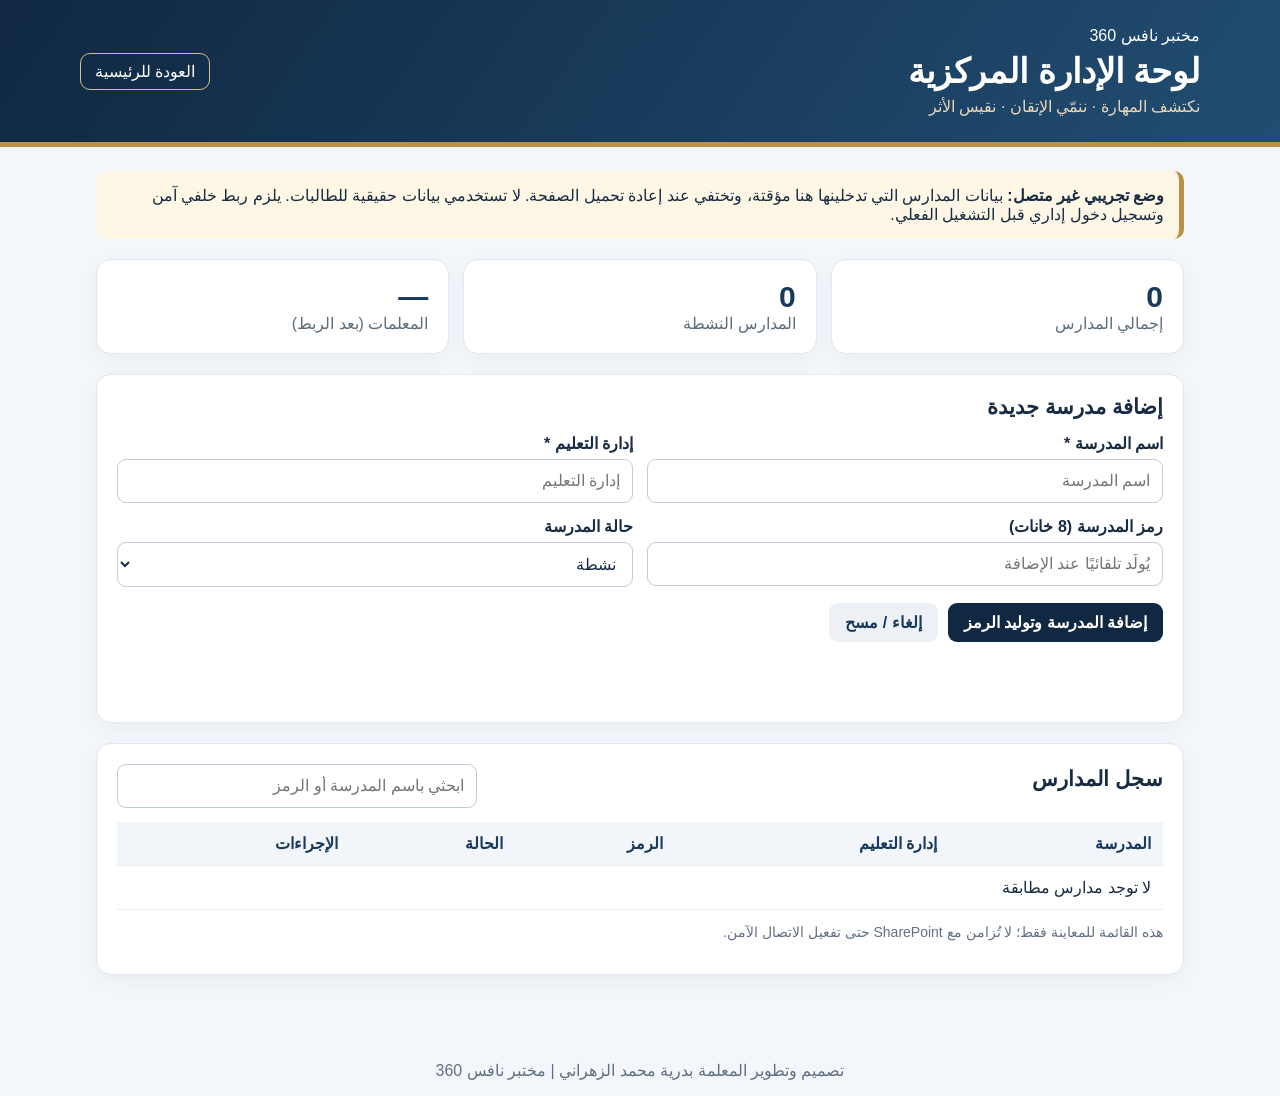
==== admin/index.html @ 59c5212e "Create index.html" ====
<!doctype html>
<html lang="ar" dir="rtl">
<head>
<meta charset="utf-8">
<meta name="viewport" content="width=device-width,initial-scale=1">
<meta name="theme-color" content="#102842">
<title>مختبر نافس 360 | لوحة الإدارة</title>
<style>
:root {
  font-family:Tahoma,Arial,sans-serif;
  color:#172b43;
  background:#f3f6fa;
}
* { box-sizing:border-box; }
body { margin:0; }
header {
  background:linear-gradient(125deg,#102842,#214d72);
  color:#fff;
  border-bottom:5px solid #bc9147;
  padding:26px 18px;
}
header .wrap,main { max-width:1120px;margin:auto; }
h1 { margin:6px 0;font-size:clamp(24px,3vw,34px); }
header p { margin:0;color:#e8d7b8; }
.top {
  display:flex;
  align-items:center;
  justify-content:space-between;
  gap:16px;
  flex-wrap:wrap;
}
a { color:inherit; }
.home {
  border:1px solid #d7bd86;
  padding:8px 14px;
  border-radius:10px;
  text-decoration:none;
}
main { padding:24px 16px 50px; }
.notice {
  background:#fff7e6;
  border-right:5px solid #bc9147;
  padding:15px;
  border-radius:10px;
  margin-bottom:20px;
}
.stats {
  display:grid;
  grid-template-columns:repeat(3,1fr);
  gap:14px;
  margin-bottom:20px;
}
.stat,.panel {
  background:#fff;
  border:1px solid #e0e7f0;
  border-radius:15px;
  padding:20px;
  box-shadow:0 6px 20px #1028420b;
}
.stat strong {
  display:block;
  font-size:30px;
  color:#173a5c;
}
.stat span { color:#5c6d7c; }
h2 { margin:0 0 15px;font-size:21px; }
.formgrid {
  display:grid;
  grid-template-columns:repeat(2,1fr);
  gap:14px;
}
label { display:block;font-weight:700;margin-bottom:6px; }
input,select {
  width:100%;
  padding:12px;
  border:1px solid #bfcbd8;
  border-radius:9px;
  font:inherit;
  background:#fff;
  color:#172b43;
}
input:focus,select:focus,button:focus-visible {
  outline:3px solid #d4ac5d;
  outline-offset:2px;
}
.actions {
  display:flex;
  gap:10px;
  flex-wrap:wrap;
  margin-top:16px;
}
button {
  font:inherit;
  border:0;
  border-radius:9px;
  padding:10px 16px;
  cursor:pointer;
  background:#102842;
  color:#fff;
  font-weight:bold;
}
button.secondary { background:#edf1f6;color:#173a5c; }
button.warn { background:#805122; }
button:disabled { opacity:.55;cursor:not-allowed; }
.panel { margin-bottom:20px; }
.toolbar {
  display:flex;
  gap:12px;
  align-items:center;
  justify-content:space-between;
  flex-wrap:wrap;
  margin-bottom:14px;
}
.toolbar input { max-width:360px; }
.tablewrap { overflow-x:auto; }
table {
  width:100%;
  border-collapse:collapse;
  min-width:650px;
}
th,td {
  text-align:right;
  padding:12px;
  border-bottom:1px solid #e8edf3;
}
th { background:#f2f5fa;color:#173a5c; }
td button { padding:6px 9px;font-size:13px;margin:2px; }
.status { font-weight:bold; }
.on { color:#176d4c; }
.off { color:#995526; }
.muted { color:#617084;font-size:14px; }
#message { min-height:28px;font-weight:bold; }
footer { text-align:center;color:#607082;padding:16px; }
@media(max-width:700px) {
  .stats { grid-template-columns:1fr; }
  .formgrid { grid-template-columns:1fr; }
  .stat strong { font-size:25px; }
}
</style>
</head>
<body>

<header>
  <div class="wrap top">
    <div>
      <div>مختبر نافس 360</div>
      <h1>لوحة الإدارة المركزية</h1>
      <p>نكتشف المهارة · ننمّي الإتقان · نقيس الأثر</p>
    </div>
    <a class="home" href="../">العودة للرئيسية</a>
  </div>
</header>

<main>
  <div class="notice">
    <strong>وضع تجريبي غير متصل:</strong>
    بيانات المدارس التي تدخلينها هنا مؤقتة، وتختفي عند إعادة تحميل الصفحة.
    لا تستخدمي بيانات حقيقية للطالبات.
    يلزم ربط خلفي آمن وتسجيل دخول إداري قبل التشغيل الفعلي.
  </div>

  <section class="stats" aria-label="المؤشرات">
    <div class="stat">
      <strong id="total">0</strong>
      <span>إجمالي المدارس</span>
    </div>
    <div class="stat">
      <strong id="active">0</strong>
      <span>المدارس النشطة</span>
    </div>
    <div class="stat">
      <strong id="teachers">—</strong>
      <span>المعلمات (بعد الربط)</span>
    </div>
  </section>

  <section class="panel">
    <h2 id="formTitle">إضافة مدرسة جديدة</h2>
    <form id="schoolForm">
      <div class="formgrid">
        <div>
          <label for="schoolName">اسم المدرسة *</label>
          <input id="schoolName" maxlength="120"
                 required placeholder="اسم المدرسة">
        </div>
        <div>
          <label for="educationOffice">إدارة التعليم *</label>
          <input id="educationOffice" maxlength="120"
                 required placeholder="إدارة التعليم">
        </div>
        <div>
          <label for="schoolCode">رمز المدرسة (8 خانات)</label>
          <input id="schoolCode" readonly
                 placeholder="يُولّد تلقائيًا عند الإضافة">
        </div>
        <div>
          <label for="schoolStatus">حالة المدرسة</label>
          <select id="schoolStatus">
            <option value="active">نشطة</option>
            <option value="inactive">غير نشطة</option>
          </select>
        </div>
      </div>
      <div class="actions">
        <button id="saveBtn" type="submit">
          إضافة المدرسة وتوليد الرمز
        </button>
        <button class="secondary" id="resetBtn" type="button">
          إلغاء / مسح
        </button>
      </div>
      <p id="message" role="status" aria-live="polite"></p>
    </form>
  </section>

  <section class="panel">
    <div class="toolbar">
      <h2>سجل المدارس</h2>
      <input id="search" type="search"
             placeholder="ابحثي باسم المدرسة أو الرمز"
             aria-label="البحث في المدارس">
    </div>
    <div class="tablewrap">
      <table>
        <thead>
          <tr>
            <th>المدرسة</th>
            <th>إدارة التعليم</th>
            <th>الرمز</th>
            <th>الحالة</th>
            <th>الإجراءات</th>
          </tr>
        </thead>
        <tbody id="rows">
          <tr><td colspan="5">لم تُضف مدارس بعد</td></tr>
        </tbody>
      </table>
    </div>
    <p class="muted">
      هذه القائمة للمعاينة فقط؛ لا تُزامن مع SharePoint
      حتى تفعيل الاتصال الآمن.
    </p>
  </section>
</main>

<footer>
  تصميم وتطوير المعلمة بدرية محمد الزهراني | مختبر نافس 360
</footer>

<script>
(() => {
  'use strict';

  // بيانات تجريبية مؤقتة داخل الذاكرة.
  const schools = [];
  let editing = null;

  const $ = id => document.getElementById(id);
  const form = $('schoolForm');
  const rows = $('rows');
  const message = $('message');

  function notify(text, error = false) {
    message.textContent = text;
    message.style.color = error ? '#a22b2b' : '#176d4c';
  }

  function newCode() {
    const alphabet = 'ABCDEFGHJKLMNPQRSTUVWXYZ23456789';
    let code;
    do {
      const bytes = new Uint32Array(8);
      crypto.getRandomValues(bytes);
      code = Array.from(bytes, n =>
        alphabet[n % alphabet.length]
      ).join('');
    } while (schools.some(s => s.code === code));
    return code;
  }

  function clearForm() {
    editing = null;
    form.reset();
    $('schoolCode').value = '';
    $('formTitle').textContent = 'إضافة مدرسة جديدة';
    $('saveBtn').textContent = 'إضافة المدرسة وتوليد الرمز';
    notify('');
  }

  function render() {
    const query = $('search').value.trim().toLocaleLowerCase('ar');

    $('total').textContent = schools.length;
    $('active').textContent =
      schools.filter(s => s.status === 'active').length;

    rows.replaceChildren();

    const filtered = schools.filter(s =>
      (s.name + ' ' + s.office + ' ' + s.code)
        .toLocaleLowerCase('ar').includes(query)
    );

    if (!filtered.length) {
      const tr = rows.insertRow();
      const td = tr.insertCell();
      td.colSpan = 5;
      td.textContent = 'لا توجد مدارس مطابقة';
      return;
    }

    for (const s of filtered) {
      const tr = rows.insertRow();

      for (const value of [s.name, s.office, s.code]) {
        tr.insertCell().textContent = value;
      }

      const status = tr.insertCell();
      const tag = document.createElement('span');
      tag.className = 'status ' +
        (s.status === 'active' ? 'on' : 'off');
      tag.textContent =
        s.status === 'active' ? 'نشطة' : 'غير نشطة';
      status.append(tag);

      const actions = tr.insertCell();

      const edit = document.createElement('button');
      edit.textContent = 'تعديل';
      edit.type = 'button';
      edit.addEventListener('click', () => {
        editing = s.code;
        $('schoolName').value = s.name;
        $('educationOffice').value = s.office;
        $('schoolCode').value = s.code;
        $('schoolStatus').value = s.status;
        $('formTitle').textContent = 'تعديل بيانات المدرسة';
        $('saveBtn').textContent = 'حفظ التعديلات';
        notify('');
        form.scrollIntoView({
          behavior:'smooth',
          block:'start'
        });
      });

      const toggle = document.createElement('button');
      toggle.type = 'button';
      toggle.className = 'warn';
      toggle.textContent =
        s.status === 'active' ? 'تعطيل' : 'تفعيل';

      toggle.addEventListener('click', () => {
        s.status =
          s.status === 'active' ? 'inactive' : 'active';
        render();
        notify('تم تحديث حالة المدرسة تجريبيًا');
      });

      actions.append(edit, toggle);
    }
  }

  form.addEventListener('submit', event => {
    event.preventDefault();

    const name = $('schoolName').value.trim();
    const office = $('educationOffice').value.trim();
    const status = $('schoolStatus').value;

    if (!name || !office ||
        name.length > 120 || office.length > 120) {
      notify('يرجى إدخال اسم المدرسة وإدارة التعليم بشكل صحيح', true);
      return;
    }

    if (editing) {
      const s = schools.find(item => item.code === editing);
      if (!s) {
        notify('لم يتم العثور على المدرسة', true);
        return;
      }

      s.name = name;
      s.office = office;
      s.status = status;
      clearForm();
      render();
      notify('تم تحديث المدرسة في المعاينة فقط');
      return;
    }

    if (schools.some(s =>
      s.name === name && s.office === office)) {
      notify('هذه المدرسة موجودة بالفعل في المعاينة', true);
      return;
    }

    let code;
    try {
      code = newCode();
    } catch {
      notify('تعذر توليد الرمز الآمن. افتحي الموقع عبر HTTPS', true);
      return;
    }

    schools.push({ name, office, status, code });
    clearForm();
    render();

    notify(
      'أُضيفت المدرسة تجريبيًا برمز ' + code +
      ' — غير محفوظ في قاعدة بيانات'
    );
  });

  $('resetBtn').addEventListener('click', clearForm);
  $('search').addEventListener('input', render);

  render();
})();
</script>
</body>
</html>
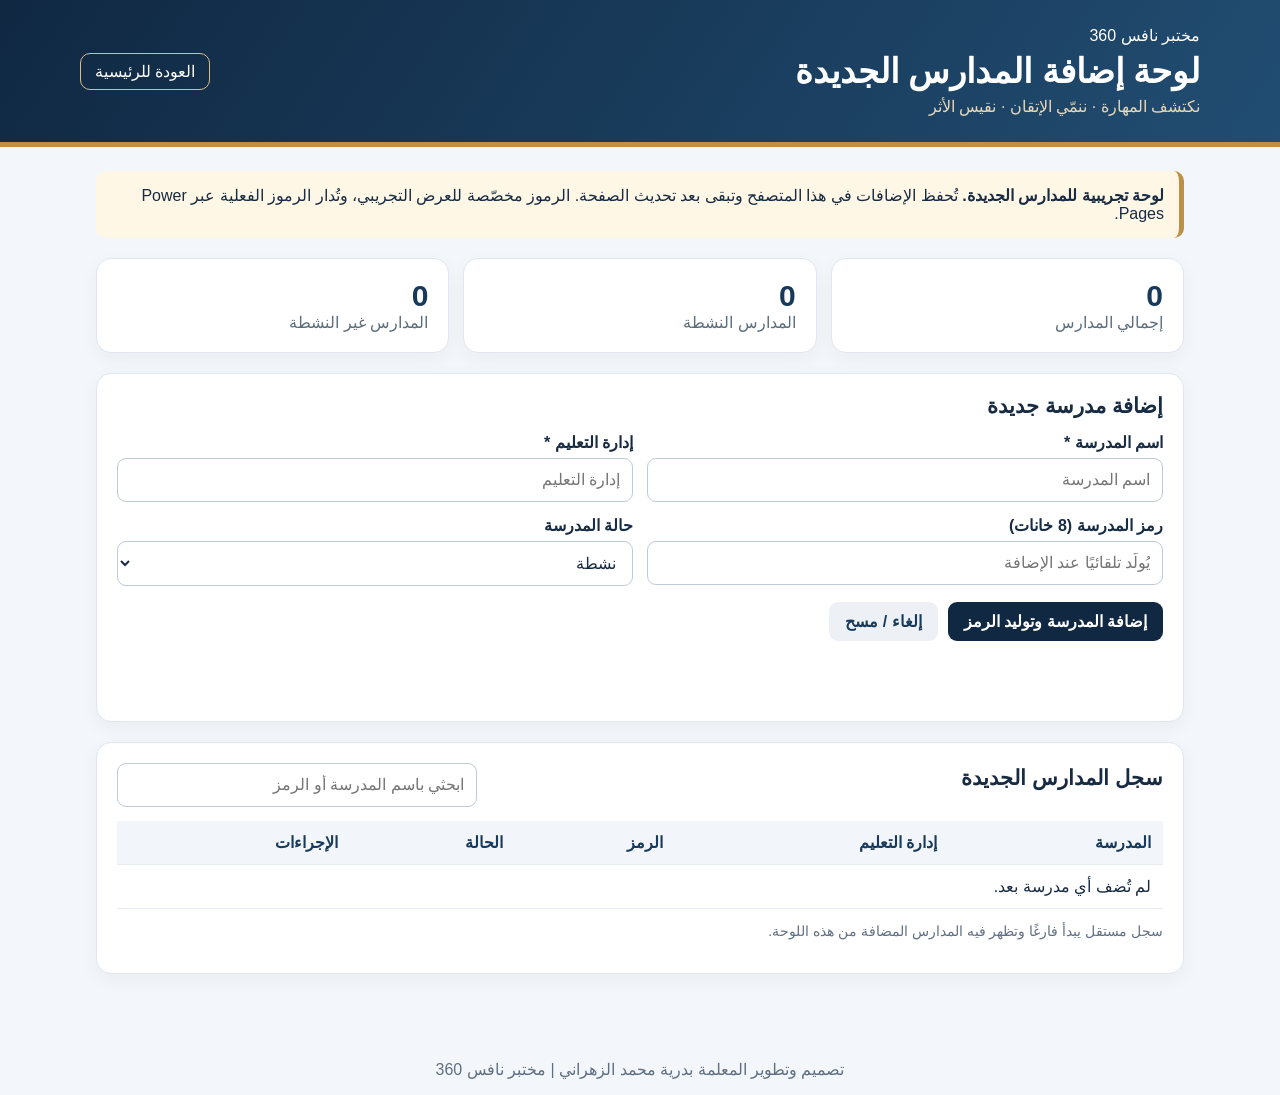
==== commit 67ff2feb: "Add an empty, persistent school registration dashboard" ====
--- a/admin/index.html
+++ b/admin/index.html
@@ -130,7 +130,9 @@
 .on { color:#176d4c; }
 .off { color:#995526; }
 .muted { color:#617084;font-size:14px; }
-#message { min-height:28px;font-weight:bold; }
+#message { min-height:28px;font-weight:bold;color:#176d4c; }
+#message.error { color:#a22b2b; }
+code { display:inline-block;font-weight:bold; }
 footer { text-align:center;color:#607082;padding:16px; }
 @media(max-width:700px) {
   .stats { grid-template-columns:1fr; }
@@ -145,7 +147,7 @@
   <div class="wrap top">
     <div>
       <div>مختبر نافس 360</div>
-      <h1>لوحة الإدارة المركزية</h1>
+      <h1>لوحة إضافة المدارس الجديدة</h1>
       <p>نكتشف المهارة · ننمّي الإتقان · نقيس الأثر</p>
     </div>
     <a class="home" href="../">العودة للرئيسية</a>
@@ -154,10 +156,9 @@
 
 <main>
   <div class="notice">
-    <strong>وضع تجريبي غير متصل:</strong>
-    بيانات المدارس التي تدخلينها هنا مؤقتة، وتختفي عند إعادة تحميل الصفحة.
-    لا تستخدمي بيانات حقيقية للطالبات.
-    يلزم ربط خلفي آمن وتسجيل دخول إداري قبل التشغيل الفعلي.
+    <strong>لوحة تجريبية للمدارس الجديدة.</strong>
+    تُحفظ الإضافات في هذا المتصفح وتبقى بعد تحديث الصفحة.
+    الرموز مخصّصة للعرض التجريبي، وتُدار الرموز الفعلية عبر Power Pages.
   </div>
 
   <section class="stats" aria-label="المؤشرات">
@@ -170,8 +171,8 @@
       <span>المدارس النشطة</span>
     </div>
     <div class="stat">
-      <strong id="teachers">—</strong>
-      <span>المعلمات (بعد الربط)</span>
+      <strong id="inactive">0</strong>
+      <span>المدارس غير النشطة</span>
     </div>
   </section>
 
@@ -216,7 +217,7 @@
 
   <section class="panel">
     <div class="toolbar">
-      <h2>سجل المدارس</h2>
+      <h2>سجل المدارس الجديدة</h2>
       <input id="search" type="search"
              placeholder="ابحثي باسم المدرسة أو الرمز"
              aria-label="البحث في المدارس">
@@ -237,10 +238,7 @@
         </tbody>
       </table>
     </div>
-    <p class="muted">
-      هذه القائمة للمعاينة فقط؛ لا تُزامن مع SharePoint
-      حتى تفعيل الاتصال الآمن.
-    </p>
+<p class="muted">سجل مستقل يبدأ فارغًا وتظهر فيه المدارس المضافة من هذه اللوحة.</p>
   </section>
 </main>
 
@@ -248,178 +246,7 @@
   تصميم وتطوير المعلمة بدرية محمد الزهراني | مختبر نافس 360
 </footer>
 
-<script>
-(() => {
-  'use strict';
-
-  // بيانات تجريبية مؤقتة داخل الذاكرة.
-  const schools = [];
-  let editing = null;
-
-  const $ = id => document.getElementById(id);
-  const form = $('schoolForm');
-  const rows = $('rows');
-  const message = $('message');
-
-  function notify(text, error = false) {
-    message.textContent = text;
-    message.style.color = error ? '#a22b2b' : '#176d4c';
-  }
-
-  function newCode() {
-    const alphabet = 'ABCDEFGHJKLMNPQRSTUVWXYZ23456789';
-    let code;
-    do {
-      const bytes = new Uint32Array(8);
-      crypto.getRandomValues(bytes);
-      code = Array.from(bytes, n =>
-        alphabet[n % alphabet.length]
-      ).join('');
-    } while (schools.some(s => s.code === code));
-    return code;
-  }
-
-  function clearForm() {
-    editing = null;
-    form.reset();
-    $('schoolCode').value = '';
-    $('formTitle').textContent = 'إضافة مدرسة جديدة';
-    $('saveBtn').textContent = 'إضافة المدرسة وتوليد الرمز';
-    notify('');
-  }
-
-  function render() {
-    const query = $('search').value.trim().toLocaleLowerCase('ar');
-
-    $('total').textContent = schools.length;
-    $('active').textContent =
-      schools.filter(s => s.status === 'active').length;
-
-    rows.replaceChildren();
-
-    const filtered = schools.filter(s =>
-      (s.name + ' ' + s.office + ' ' + s.code)
-        .toLocaleLowerCase('ar').includes(query)
-    );
-
-    if (!filtered.length) {
-      const tr = rows.insertRow();
-      const td = tr.insertCell();
-      td.colSpan = 5;
-      td.textContent = 'لا توجد مدارس مطابقة';
-      return;
-    }
-
-    for (const s of filtered) {
-      const tr = rows.insertRow();
-
-      for (const value of [s.name, s.office, s.code]) {
-        tr.insertCell().textContent = value;
-      }
-
-      const status = tr.insertCell();
-      const tag = document.createElement('span');
-      tag.className = 'status ' +
-        (s.status === 'active' ? 'on' : 'off');
-      tag.textContent =
-        s.status === 'active' ? 'نشطة' : 'غير نشطة';
-      status.append(tag);
-
-      const actions = tr.insertCell();
-
-      const edit = document.createElement('button');
-      edit.textContent = 'تعديل';
-      edit.type = 'button';
-      edit.addEventListener('click', () => {
-        editing = s.code;
-        $('schoolName').value = s.name;
-        $('educationOffice').value = s.office;
-        $('schoolCode').value = s.code;
-        $('schoolStatus').value = s.status;
-        $('formTitle').textContent = 'تعديل بيانات المدرسة';
-        $('saveBtn').textContent = 'حفظ التعديلات';
-        notify('');
-        form.scrollIntoView({
-          behavior:'smooth',
-          block:'start'
-        });
-      });
-
-      const toggle = document.createElement('button');
-      toggle.type = 'button';
-      toggle.className = 'warn';
-      toggle.textContent =
-        s.status === 'active' ? 'تعطيل' : 'تفعيل';
-
-      toggle.addEventListener('click', () => {
-        s.status =
-          s.status === 'active' ? 'inactive' : 'active';
-        render();
-        notify('تم تحديث حالة المدرسة تجريبيًا');
-      });
-
-      actions.append(edit, toggle);
-    }
-  }
-
-  form.addEventListener('submit', event => {
-    event.preventDefault();
-
-    const name = $('schoolName').value.trim();
-    const office = $('educationOffice').value.trim();
-    const status = $('schoolStatus').value;
-
-    if (!name || !office ||
-        name.length > 120 || office.length > 120) {
-      notify('يرجى إدخال اسم المدرسة وإدارة التعليم بشكل صحيح', true);
-      return;
-    }
-
-    if (editing) {
-      const s = schools.find(item => item.code === editing);
-      if (!s) {
-        notify('لم يتم العثور على المدرسة', true);
-        return;
-      }
-
-      s.name = name;
-      s.office = office;
-      s.status = status;
-      clearForm();
-      render();
-      notify('تم تحديث المدرسة في المعاينة فقط');
-      return;
-    }
-
-    if (schools.some(s =>
-      s.name === name && s.office === office)) {
-      notify('هذه المدرسة موجودة بالفعل في المعاينة', true);
-      return;
-    }
-
-    let code;
-    try {
-      code = newCode();
-    } catch {
-      notify('تعذر توليد الرمز الآمن. افتحي الموقع عبر HTTPS', true);
-      return;
-    }
-
-    schools.push({ name, office, status, code });
-    clearForm();
-    render();
-
-    notify(
-      'أُضيفت المدرسة تجريبيًا برمز ' + code +
-      ' — غير محفوظ في قاعدة بيانات'
-    );
-  });
-
-  $('resetBtn').addEventListener('click', clearForm);
-  $('search').addEventListener('input', render);
-
-  render();
-})();
-</script>
+<script src="../assets/school-registry.js" defer></script>
+<script src="../assets/schools-admin.js" defer></script>
 </body>
 </html>
